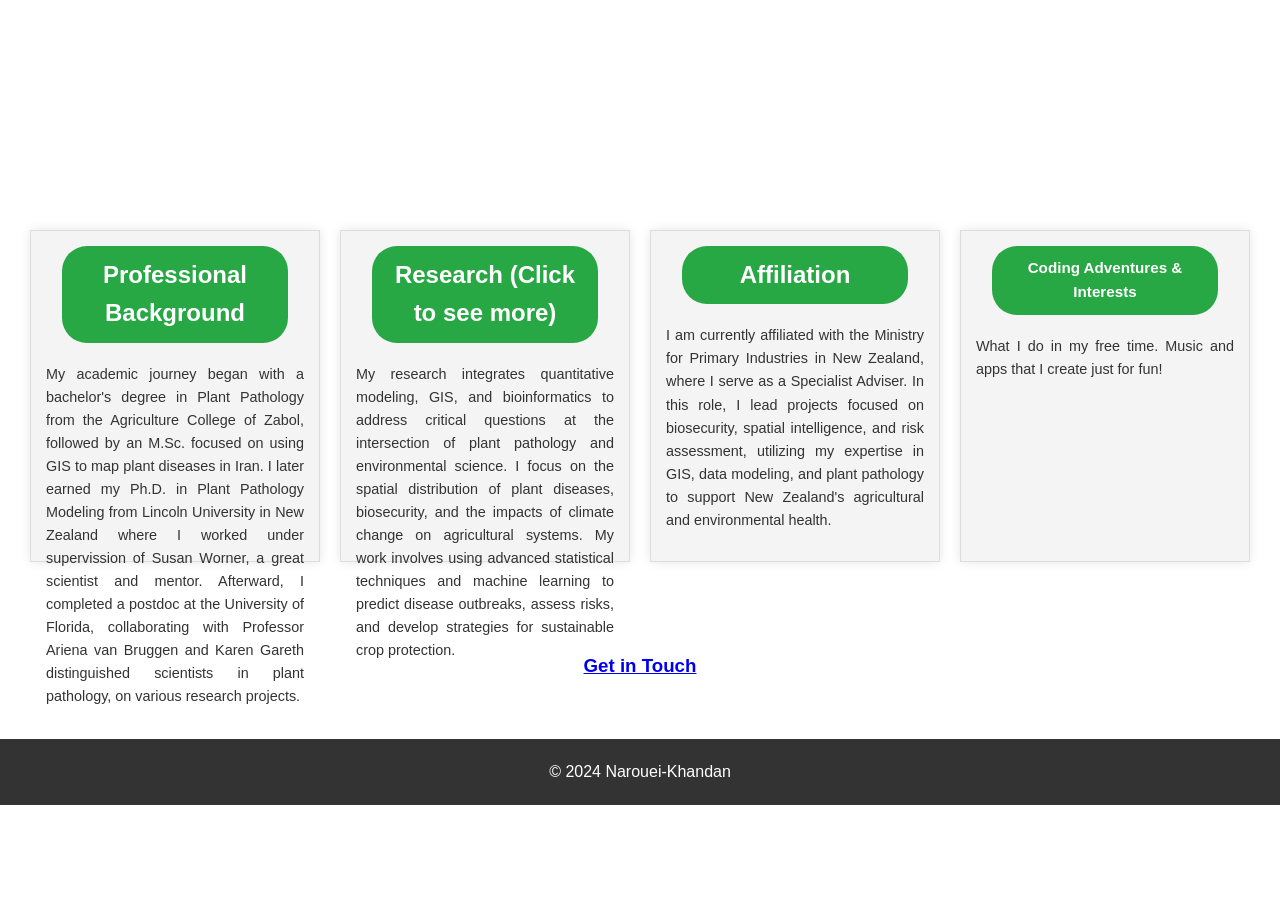
==== index.html @ 173c8d42 "Update index.html" ====
<!DOCTYPE html>
<html lang="en">
<head>
    <meta charset="UTF-8">
    <meta name="viewport" content="width=device-width, initial-scale=1.0">
    <title>Hossein's Portfolio</title>
    <link rel="stylesheet" href="style.css">
    <style>
        body {
            font-family: Arial, sans-serif;
            margin: 0;
            padding: 0;
            color: #333;
            line-height: 1.6; /* Slightly increased line spacing */
        }

        header {
            background-image: url('header-image.jpg');
            background-size: cover; /* Ensures the image covers the entire header area */
            background-position: center; /* Centers the image within the header */
            background-repeat: no-repeat; /* Prevents the image from repeating */
            width: 100%; /* Ensures the header takes up the full width of the page */
            height: 200px; /* Sets the header height to a narrow 200 pixels */
            display: flex;
            justify-content: center;
            align-items: center;
            color: white;
            text-align: center;
            margin: 0; /* Ensures no margin is added to the header */
            padding: 0; /* Ensures no padding is added to the header */
        }

        header h1 {
            font-size: 2em;
            margin: 0;
        }

        header p {
            font-size: 1.5em;
            margin: 10px 0 0;
        }

        .section-container {
            display: flex;
            justify-content: space-between;
            padding: 20px;
            flex-direction: column;
            align-items: center;
        }

        .content-box {
            width: 100%; /* Ensure full width on mobile */
            background-color: #f4f4f4;
            border: 1px solid #ddd;
            padding: 15px; /* Slightly reduce padding */
            margin: 10px 0;
            box-shadow: 0 0 10px rgba(0, 0, 0, 0.1);
            position: relative;
            height: 300px; /* Increased height */
        }

        @media (min-width: 768px) {
            .section-container {
                flex-direction: row;
                align-items: stretch;
            }

            .content-box {
                width: 30%; /* Adjust width to fit three boxes in a row */
                margin: 10px;
            }
        }

        .content-box h3 {
            font-size: 1.5em; /* Slightly smaller font size */
            margin-bottom: 15px;
            text-align: center;
            color: white;
            background-color: #28A745; /* Green color ribbon */
            padding: 10px;
            border-radius: 25px;
            position: relative;
            z-index: 1;
            width: 80%;
            margin: 0 auto 20px;
        }

        .content-box h3 a {
            text-decoration: none;
            color: white;
            display: block;
        }

        .content-box h3:hover {
            background-color: #218838; /* Darker green on hover */
        }

        .content-box p {
            margin-top: 20px;
            text-align: justify;
            font-size: 0.9em; /* Slightly smaller font size */
        }

        .contact {
            text-align: center;
            padding: 40px 20px;
        }

        footer {
            background-color: #333;
            color: white;
            text-align: center;
            padding: 20px;
        }

        footer a {
            color: #f4f4f4;
            text-decoration: none;
        }

        footer a:hover {
            text-decoration: underline;
        }
    </style>
</head>
<body>
    <!-- Header Section -->
    <header>
        <div>
            <h1>Hossein Narouei-Khandan</h1>
            <p>Researcher | Scientist </p>
        </div>
    </header>

    <!-- Content Sections -->
    <div class="section-container">
        <div id="Professional Background" class="content-box">
            <h3> Professional Background </h3>
            <p>My academic journey began with a bachelor's degree in Plant Pathology from the Agriculture College of Zabol, followed by an M.Sc. focused on using GIS to map plant diseases in Iran. I later earned my Ph.D. in Plant Pathology Modeling from Lincoln University in New Zealand where I worked under supervission of Susan Worner, a great scientist and mentor. Afterward, I completed a postdoc at the University of Florida, collaborating with Professor Ariena van Bruggen and Karen Gareth distinguished scientists in plant pathology, on various research projects.</p>
        </div>
        <div id="research" class="content-box">
            <h3><a href="research.html">Research (Click to see more)</a></h3>
            <p>My research integrates quantitative modeling, GIS, and bioinformatics to address critical questions at the intersection of plant pathology and environmental science. I focus on the spatial distribution of plant diseases, biosecurity, and the impacts of climate change on agricultural systems. My work involves using advanced statistical techniques and machine learning to predict disease outbreaks, assess risks, and develop strategies for sustainable crop protection.</p>
        </div>
        <div id="affiliation" class="content-box">
            <h3>Affiliation</h3>
            <p>I am currently affiliated with the Ministry for Primary Industries in New Zealand, where I serve as a Specialist Adviser. In this role, I lead projects focused on biosecurity, spatial intelligence, and risk assessment, utilizing my expertise in GIS, data modeling, and plant pathology to support New Zealand's agricultural and environmental health.</p>
        </div>
        <div id="hobbies_interests" class="content-box">
            <h3 style="font-size: 0.95em;"><a href="hobbies_interests.html">Coding Adventures & Interests</a></h3>
            <p>What I do in my free time. Music and apps that I create just for fun!</p>
        </div>
    </div>

    <!-- Contact Section -->
    <section class="contact">
        <h3><a href="Contact.html">Get in Touch</a></h3>
    </section>

    <!-- Footer -->
    <footer>
        &copy; 2024 Narouei-Khandan
    </footer>
</body>
</html>
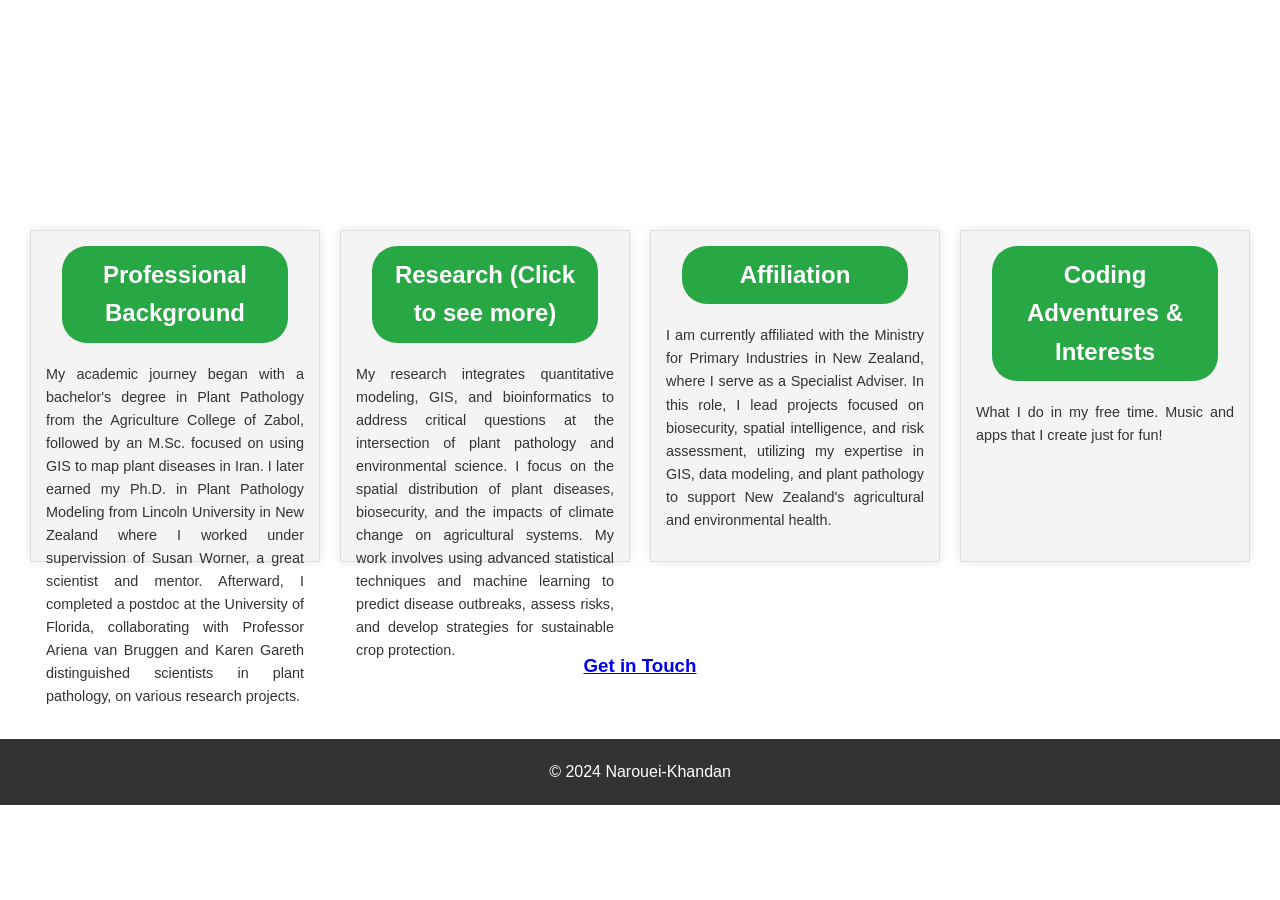
==== commit f1c60cd4: "Update index.html" ====
--- a/index.html
+++ b/index.html
@@ -147,7 +147,7 @@
             <p>I am currently affiliated with the Ministry for Primary Industries in New Zealand, where I serve as a Specialist Adviser. In this role, I lead projects focused on biosecurity, spatial intelligence, and risk assessment, utilizing my expertise in GIS, data modeling, and plant pathology to support New Zealand's agricultural and environmental health.</p>
         </div>
         <div id="hobbies_interests" class="content-box">
-            <h3 style="font-size: 0.95em;"><a href="hobbies_interests.html">Coding Adventures & Interests</a></h3>
+            <h3><a href="hobbies_interests.html">Coding Adventures & Interests</a></h3>
             <p>What I do in my free time. Music and apps that I create just for fun!</p>
         </div>
     </div>
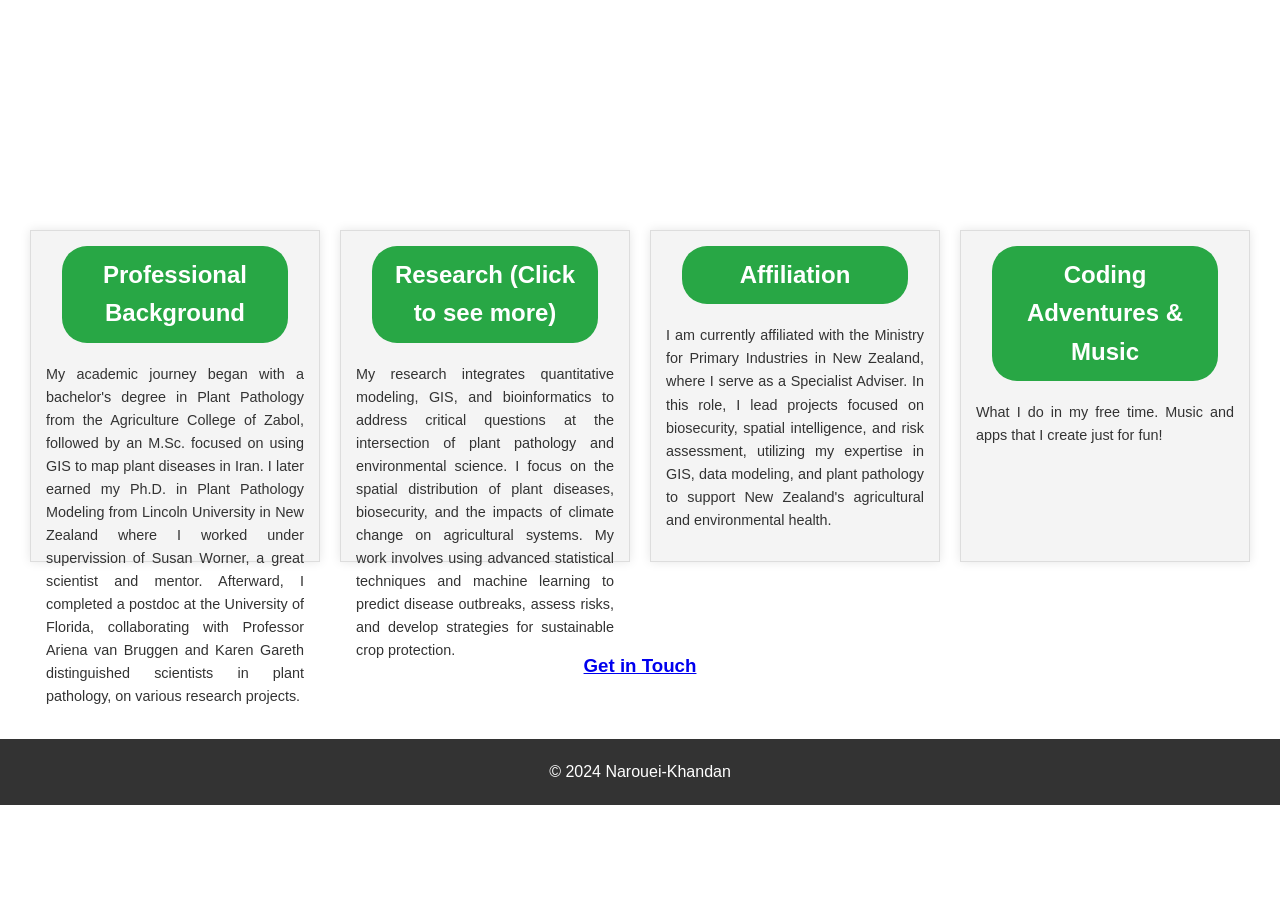
==== commit 726204b5: "Update index.html" ====
--- a/index.html
+++ b/index.html
@@ -147,7 +147,7 @@
             <p>I am currently affiliated with the Ministry for Primary Industries in New Zealand, where I serve as a Specialist Adviser. In this role, I lead projects focused on biosecurity, spatial intelligence, and risk assessment, utilizing my expertise in GIS, data modeling, and plant pathology to support New Zealand's agricultural and environmental health.</p>
         </div>
         <div id="hobbies_interests" class="content-box">
-            <h3><a href="hobbies_interests.html">Coding Adventures & Interests</a></h3>
+            <h3><a href="hobbies_interests.html">Coding Adventures & Music</a></h3>
             <p>What I do in my free time. Music and apps that I create just for fun!</p>
         </div>
     </div>
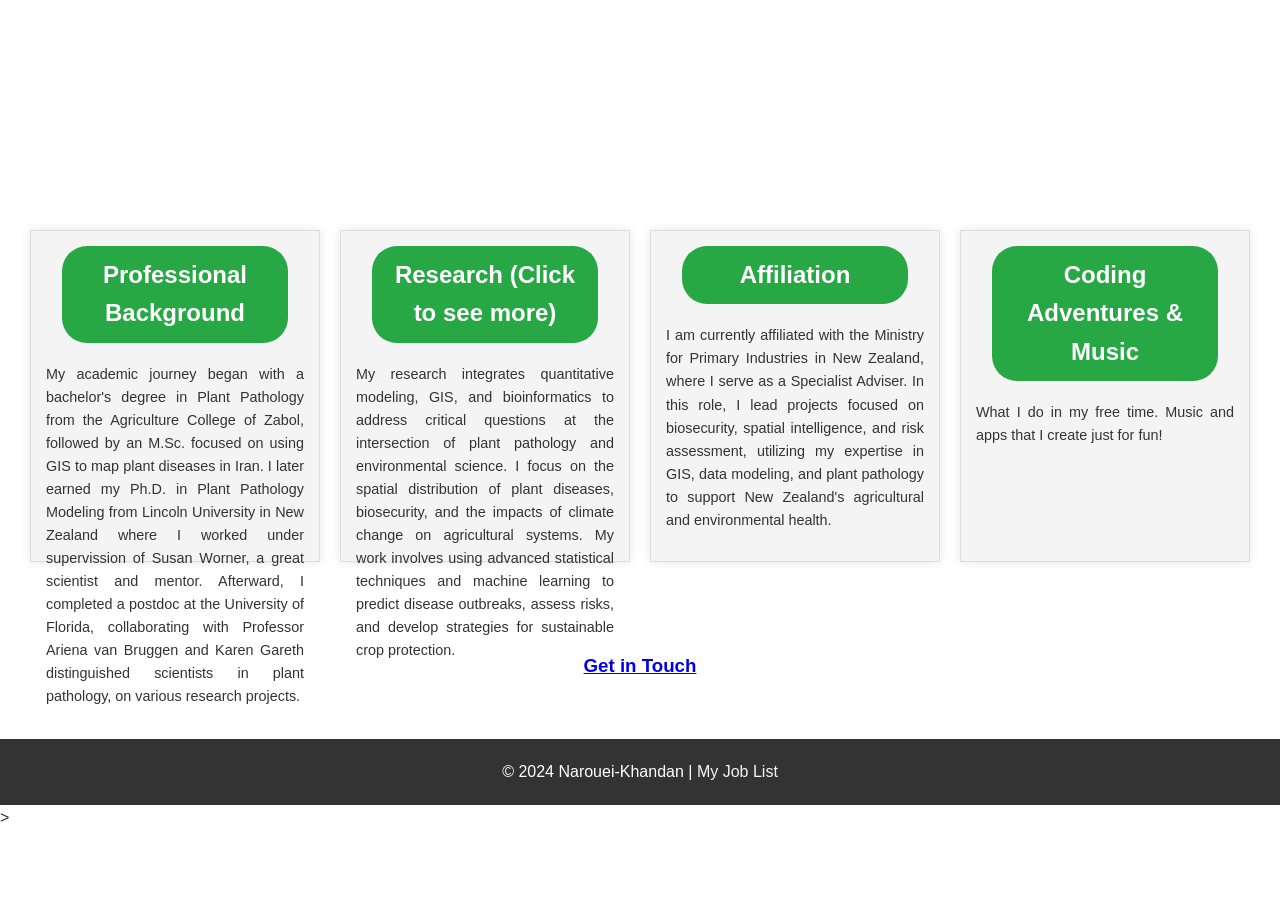
==== commit 7d29b60e: "Update index.html" ====
--- a/index.html
+++ b/index.html
@@ -158,8 +158,9 @@
     </section>
 
     <!-- Footer -->
+    <!-- Footer -->
+    
     <footer>
-        &copy; 2024 Narouei-Khandan
-    </footer>
-</body>
-</html>
+    &copy; 2024 Narouei-Khandan |
+    <a href="job-list.html">My Job List</a>
+     </footer>>
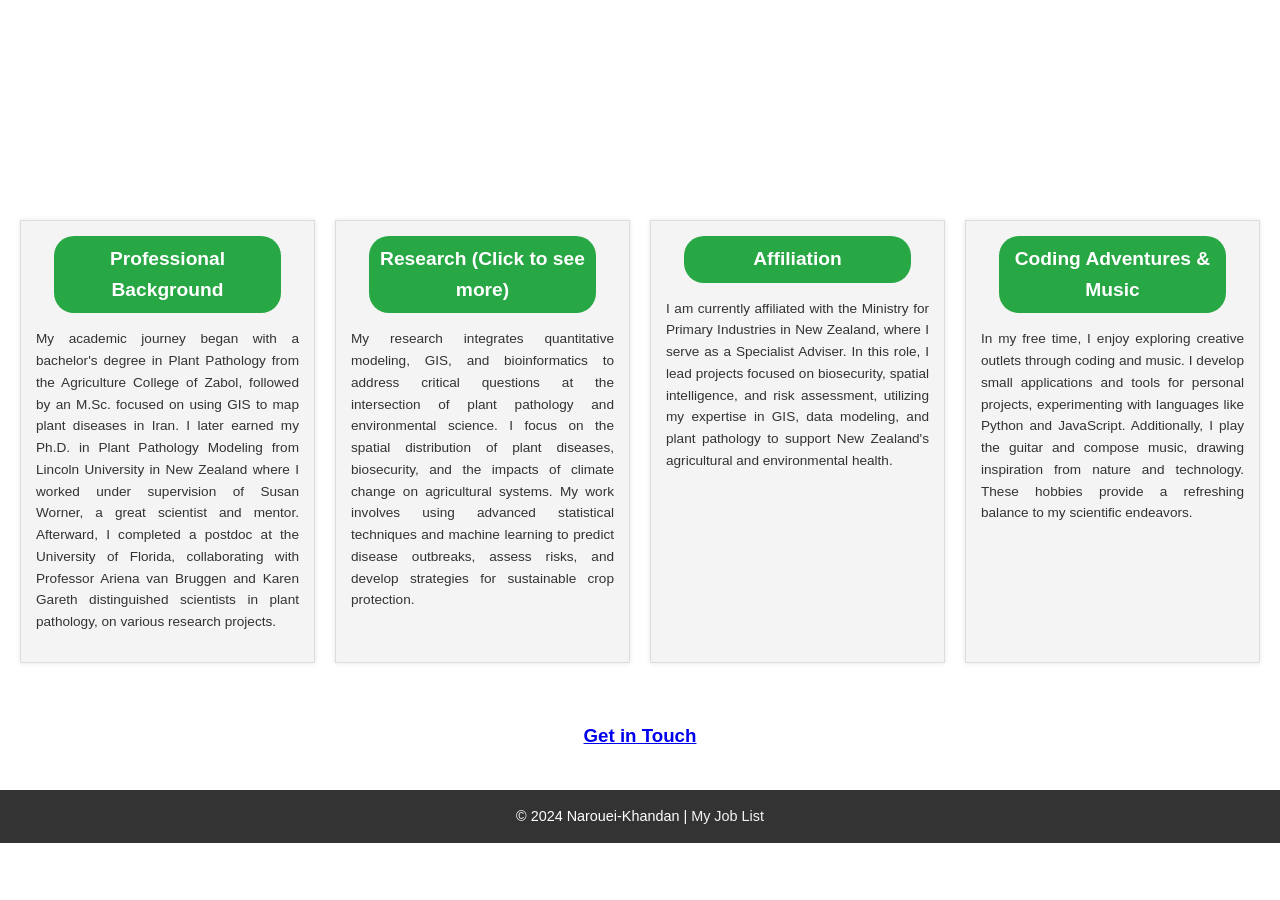
==== commit ad1e0cbf: "Update index.html" ====
--- a/index.html
+++ b/index.html
@@ -11,78 +11,90 @@
             margin: 0;
             padding: 0;
             color: #333;
-            line-height: 1.6; /* Slightly increased line spacing */
+            line-height: 1.6;
         }
 
         header {
             background-image: url('header-image.jpg');
-            background-size: cover; /* Ensures the image covers the entire header area */
-            background-position: center; /* Centers the image within the header */
-            background-repeat: no-repeat; /* Prevents the image from repeating */
-            width: 100%; /* Ensures the header takes up the full width of the page */
-            height: 200px; /* Sets the header height to a narrow 200 pixels */
+            background-size: cover;
+            background-position: center;
+            background-repeat: no-repeat;
+            width: 100%;
+            height: 150px;
             display: flex;
             justify-content: center;
             align-items: center;
             color: white;
             text-align: center;
-            margin: 0; /* Ensures no margin is added to the header */
-            padding: 0; /* Ensures no padding is added to the header */
+            margin: 0;
+            padding: 0;
         }
 
         header h1 {
-            font-size: 2em;
+            font-size: 1.5em;
             margin: 0;
         }
 
         header p {
-            font-size: 1.5em;
-            margin: 10px 0 0;
+            font-size: 1.2em;
+            margin: 5px 0 0;
         }
 
         .section-container {
             display: flex;
             justify-content: space-between;
-            padding: 20px;
+            padding: 10px;
             flex-direction: column;
             align-items: center;
         }
 
         .content-box {
-            width: 100%; /* Ensure full width on mobile */
+            width: 100%;
             background-color: #f4f4f4;
             border: 1px solid #ddd;
-            padding: 15px; /* Slightly reduce padding */
+            padding: 10px;
             margin: 10px 0;
-            box-shadow: 0 0 10px rgba(0, 0, 0, 0.1);
+            box-shadow: 0 0 5px rgba(0, 0, 0, 0.1);
             position: relative;
-            height: 300px; /* Increased height */
         }
 
-        @media (min-width: 768px) {
+        @media (min-width: 600px) {
             .section-container {
                 flex-direction: row;
                 align-items: stretch;
             }
 
             .content-box {
-                width: 30%; /* Adjust width to fit three boxes in a row */
+                width: 30%;
                 margin: 10px;
+                padding: 15px;
+            }
+
+            header {
+                height: 200px;
+            }
+
+            header h1 {
+                font-size: 2em;
+            }
+
+            header p {
+                font-size: 1.5em;
             }
         }
 
         .content-box h3 {
-            font-size: 1.5em; /* Slightly smaller font size */
-            margin-bottom: 15px;
+            font-size: 1.2em;
+            margin-bottom: 10px;
             text-align: center;
             color: white;
-            background-color: #28A745; /* Green color ribbon */
-            padding: 10px;
-            border-radius: 25px;
+            background-color: #28A745;
+            padding: 8px;
+            border-radius: 20px;
             position: relative;
             z-index: 1;
             width: 80%;
-            margin: 0 auto 20px;
+            margin: 0 auto 15px;
         }
 
         .content-box h3 a {
@@ -92,25 +104,26 @@
         }
 
         .content-box h3:hover {
-            background-color: #218838; /* Darker green on hover */
+            background-color: #218838;
         }
 
         .content-box p {
-            margin-top: 20px;
+            margin-top: 10px;
             text-align: justify;
-            font-size: 0.9em; /* Slightly smaller font size */
+            font-size: 0.85em;
         }
 
         .contact {
             text-align: center;
-            padding: 40px 20px;
+            padding: 20px 10px;
         }
 
         footer {
             background-color: #333;
             color: white;
             text-align: center;
-            padding: 20px;
+            padding: 15px;
+            font-size: 0.9em;
         }
 
         footer a {
@@ -136,7 +149,7 @@
     <div class="section-container">
         <div id="Professional Background" class="content-box">
             <h3> Professional Background </h3>
-            <p>My academic journey began with a bachelor's degree in Plant Pathology from the Agriculture College of Zabol, followed by an M.Sc. focused on using GIS to map plant diseases in Iran. I later earned my Ph.D. in Plant Pathology Modeling from Lincoln University in New Zealand where I worked under supervission of Susan Worner, a great scientist and mentor. Afterward, I completed a postdoc at the University of Florida, collaborating with Professor Ariena van Bruggen and Karen Gareth distinguished scientists in plant pathology, on various research projects.</p>
+            <p>My academic journey began with a bachelor's degree in Plant Pathology from the Agriculture College of Zabol, followed by an M.Sc. focused on using GIS to map plant diseases in Iran. I later earned my Ph.D. in Plant Pathology Modeling from Lincoln University in New Zealand where I worked under supervision of Susan Worner, a great scientist and mentor. Afterward, I completed a postdoc at the University of Florida, collaborating with Professor Ariena van Bruggen and Karen Gareth distinguished scientists in plant pathology, on various research projects.</p>
         </div>
         <div id="research" class="content-box">
             <h3><a href="research.html">Research (Click to see more)</a></h3>
@@ -148,7 +161,7 @@
         </div>
         <div id="hobbies_interests" class="content-box">
             <h3><a href="hobbies_interests.html">Coding Adventures & Music</a></h3>
-            <p>What I do in my free time. Music and apps that I create just for fun!</p>
+            <p>In my free time, I enjoy exploring creative outlets through coding and music. I develop small applications and tools for personal projects, experimenting with languages like Python and JavaScript. Additionally, I play the guitar and compose music, drawing inspiration from nature and technology. These hobbies provide a refreshing balance to my scientific endeavors.</p>
         </div>
     </div>
 
@@ -158,9 +171,9 @@
     </section>
 
     <!-- Footer -->
-    <!-- Footer -->
-    
     <footer>
-    &copy; 2024 Narouei-Khandan |
-    <a href="job-list.html">My Job List</a>
-     </footer>>
+        &copy; 2024 Narouei-Khandan |
+        <a href="jobs.html">My Job List</a>
+    </footer>
+</body>
+</html>
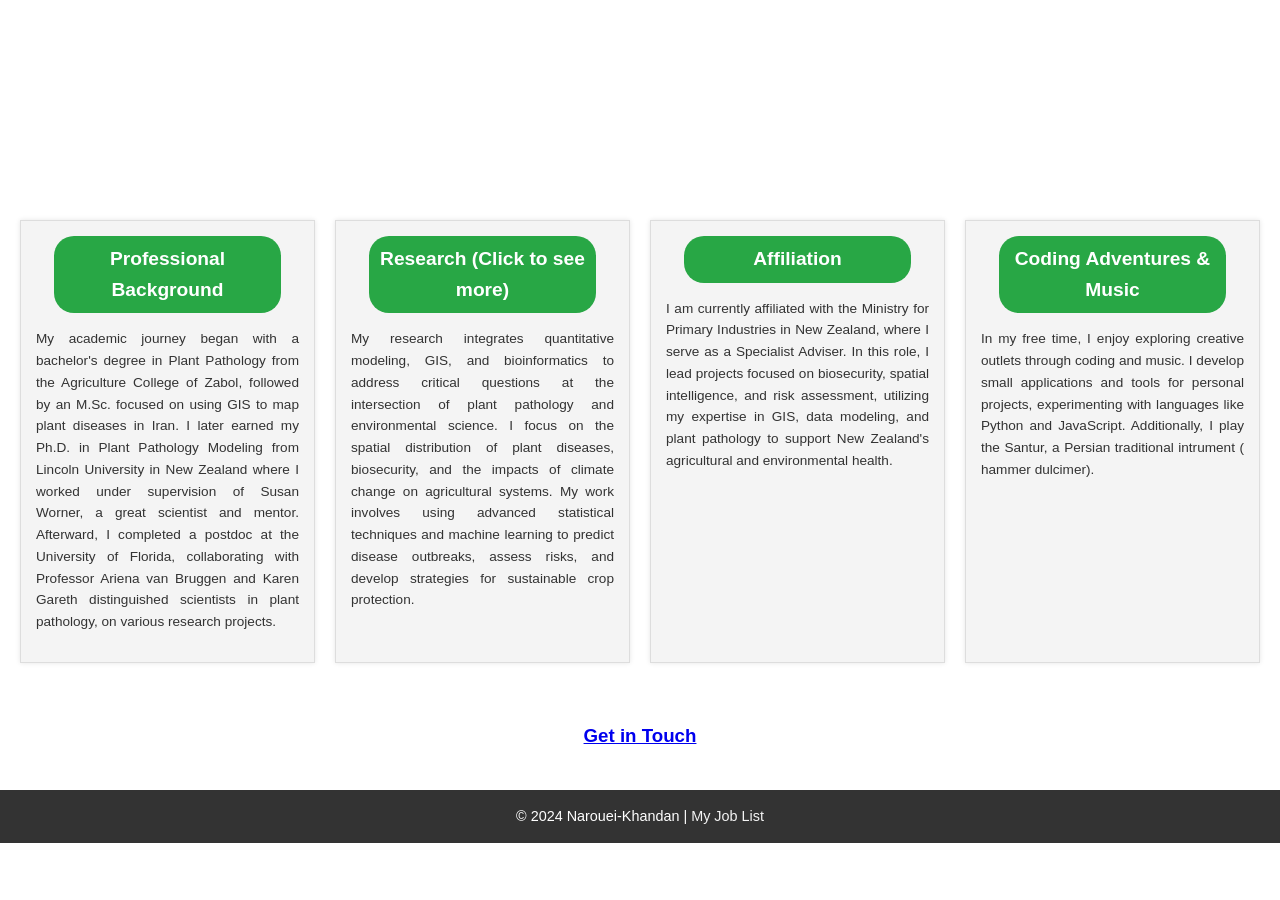
==== commit b728cf34: "Update index.html" ====
--- a/index.html
+++ b/index.html
@@ -161,7 +161,7 @@
         </div>
         <div id="hobbies_interests" class="content-box">
             <h3><a href="hobbies_interests.html">Coding Adventures & Music</a></h3>
-            <p>In my free time, I enjoy exploring creative outlets through coding and music. I develop small applications and tools for personal projects, experimenting with languages like Python and JavaScript. Additionally, I play the guitar and compose music, drawing inspiration from nature and technology. These hobbies provide a refreshing balance to my scientific endeavors.</p>
+            <p>In my free time, I enjoy exploring creative outlets through coding and music. I develop small applications and tools for personal projects, experimenting with languages like Python and JavaScript. Additionally, I play the Santur, a Persian traditional intrument ( hammer dulcimer).</p>
         </div>
     </div>
 
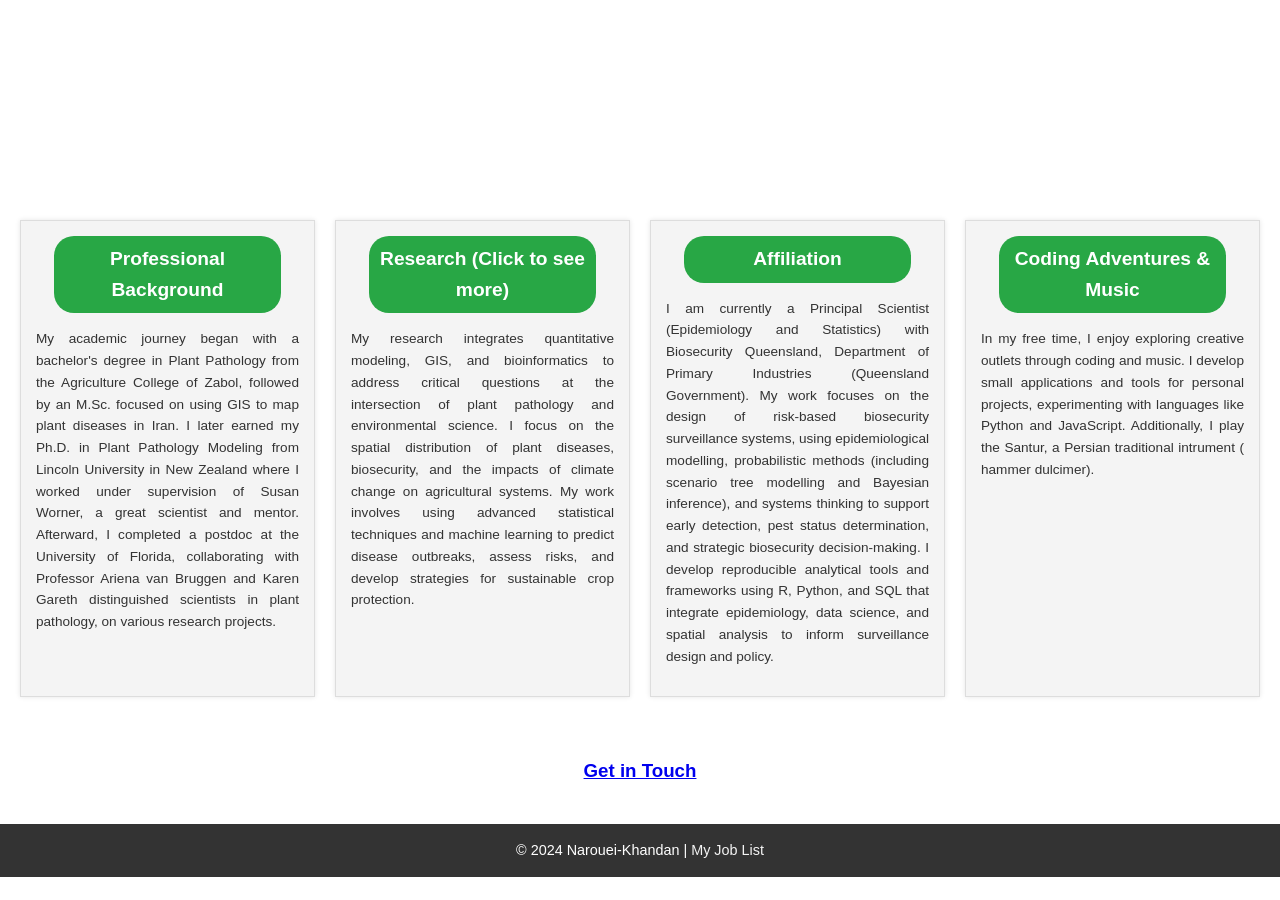
==== commit 861cdbbe: "Update index.html" ====
--- a/index.html
+++ b/index.html
@@ -157,7 +157,7 @@
         </div>
         <div id="affiliation" class="content-box">
             <h3>Affiliation</h3>
-            <p>I am currently affiliated with the Ministry for Primary Industries in New Zealand, where I serve as a Specialist Adviser. In this role, I lead projects focused on biosecurity, spatial intelligence, and risk assessment, utilizing my expertise in GIS, data modeling, and plant pathology to support New Zealand's agricultural and environmental health.</p>
+            <p>I am currently a Principal Scientist (Epidemiology and Statistics) with Biosecurity Queensland, Department of Primary Industries (Queensland Government). My work focuses on the design of risk-based biosecurity surveillance systems, using epidemiological modelling, probabilistic methods (including scenario tree modelling and Bayesian inference), and systems thinking to support early detection, pest status determination, and strategic biosecurity decision-making. I develop reproducible analytical tools and frameworks using R, Python, and SQL that integrate epidemiology, data science, and spatial analysis to inform surveillance design and policy.</p>
         </div>
         <div id="hobbies_interests" class="content-box">
             <h3><a href="hobbies_interests.html">Coding Adventures & Music</a></h3>
